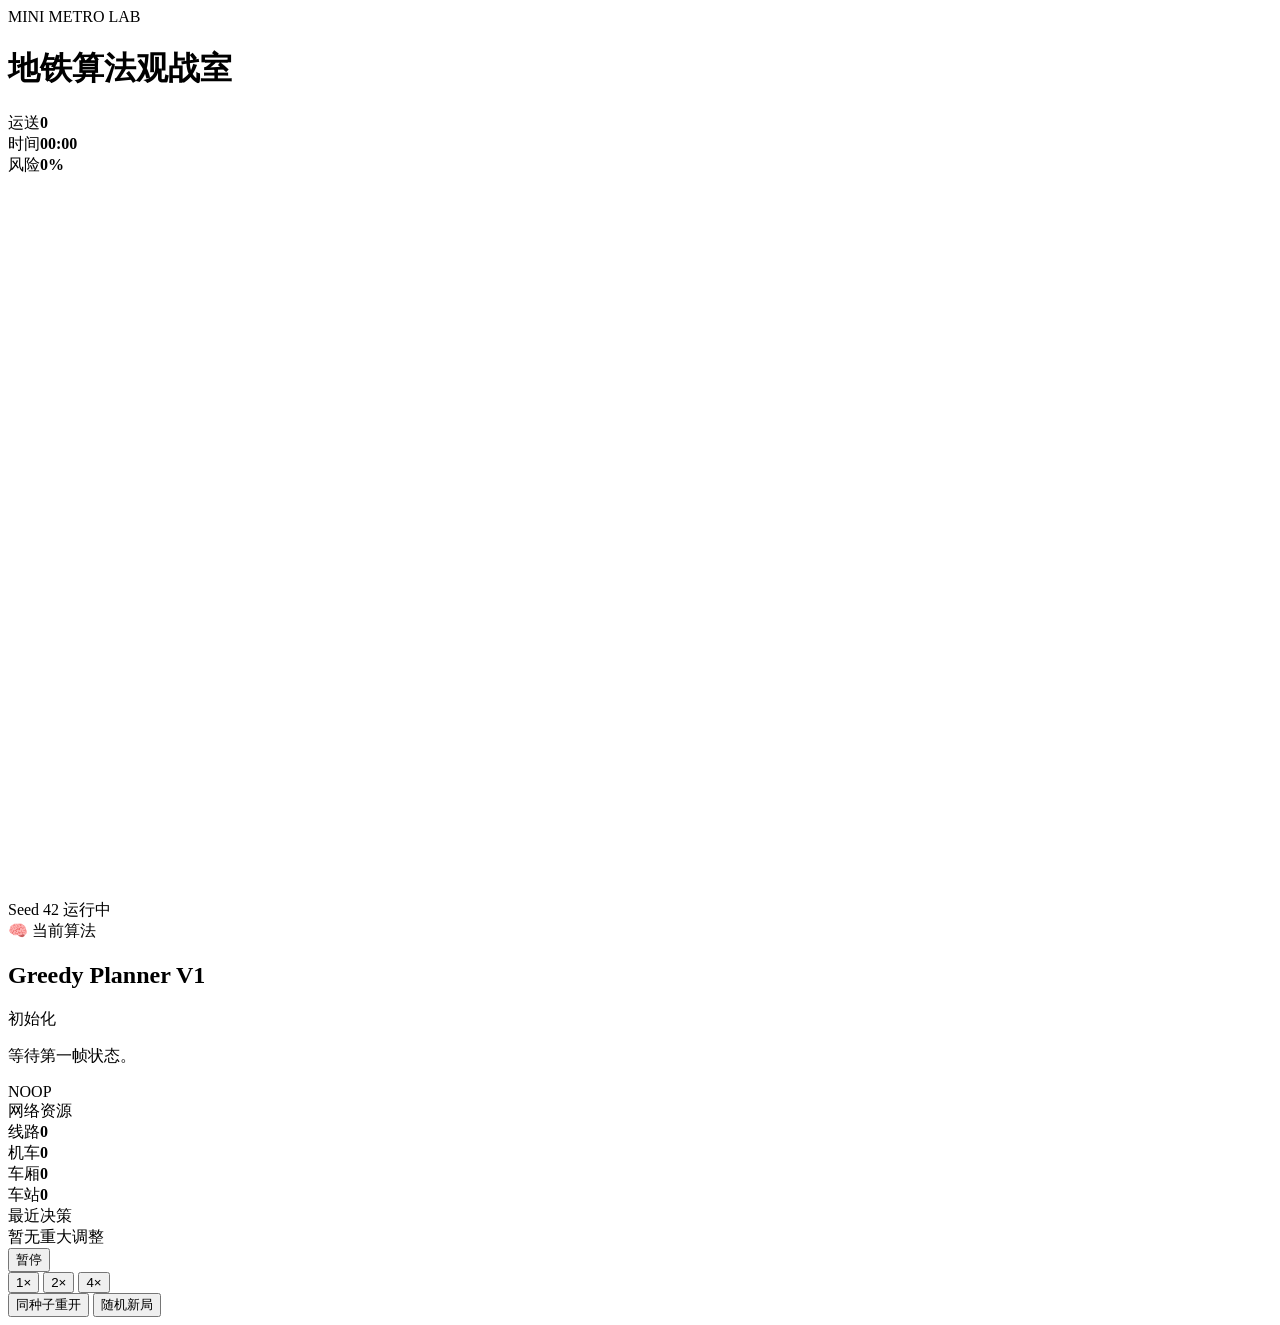
==== web/index.html @ 18f15cf1 "feat: migrate Mini Metro Lab V1" ====
<!doctype html>
<html lang="zh-CN">
<head>
  <meta charset="utf-8">
  <meta name="viewport" content="width=device-width,initial-scale=1">
  <meta name="color-scheme" content="light">
  <title>Mini Metro Lab</title>
  <link rel="stylesheet" href="/styles.css">
</head>
<body>
  <main class="app-shell">
    <header class="topbar">
      <div>
        <div class="eyebrow">MINI METRO LAB</div>
        <h1>地铁算法观战室</h1>
      </div>
      <div class="top-metrics" aria-live="polite">
        <div><span>运送</span><strong id="deliveries">0</strong></div>
        <div><span>时间</span><strong id="time">00:00</strong></div>
        <div><span>风险</span><strong id="risk">0%</strong></div>
      </div>
    </header>

    <section class="workspace">
      <div class="map-panel">
        <canvas id="metroCanvas" width="1280" height="720" aria-label="实时地铁网络"></canvas>
        <div class="map-hud">
          <span id="seed">Seed 42</span>
          <span id="statusDot" class="status-dot"></span>
          <span id="statusText">运行中</span>
        </div>
      </div>

      <aside class="brain-panel">
        <section class="brain-card primary">
          <div class="section-label">🧠 当前算法</div>
          <h2 id="algorithm">Greedy Planner V1</h2>
          <div class="decision-title" id="decisionTitle">初始化</div>
          <p id="decisionDetail">等待第一帧状态。</p>
          <div class="action-chip" id="actionChip">NOOP</div>
        </section>

        <section class="brain-card">
          <div class="section-label">网络资源</div>
          <div class="resource-grid">
            <div><span>线路</span><strong id="lineCount">0</strong></div>
            <div><span>机车</span><strong id="locoCount">0</strong></div>
            <div><span>车厢</span><strong id="carriageCount">0</strong></div>
            <div><span>车站</span><strong id="stationCount">0</strong></div>
          </div>
        </section>

        <section class="brain-card history-card">
          <div class="section-label">最近决策</div>
          <div id="history" class="history"><div class="empty">暂无重大调整</div></div>
        </section>
      </aside>
    </section>

    <footer class="controls">
      <button id="pauseBtn" type="button">暂停</button>
      <div class="speed-group" aria-label="速度">
        <button class="speed active" data-speed="1" type="button">1×</button>
        <button class="speed" data-speed="2" type="button">2×</button>
        <button class="speed" data-speed="4" type="button">4×</button>
      </div>
      <div class="spacer"></div>
      <button id="restartBtn" class="secondary" type="button">同种子重开</button>
      <button id="randomBtn" class="secondary" type="button">随机新局</button>
    </footer>
  </main>
  <div id="toast" role="status" aria-live="polite"></div>
  <script src="/app.js"></script>
</body>
</html>
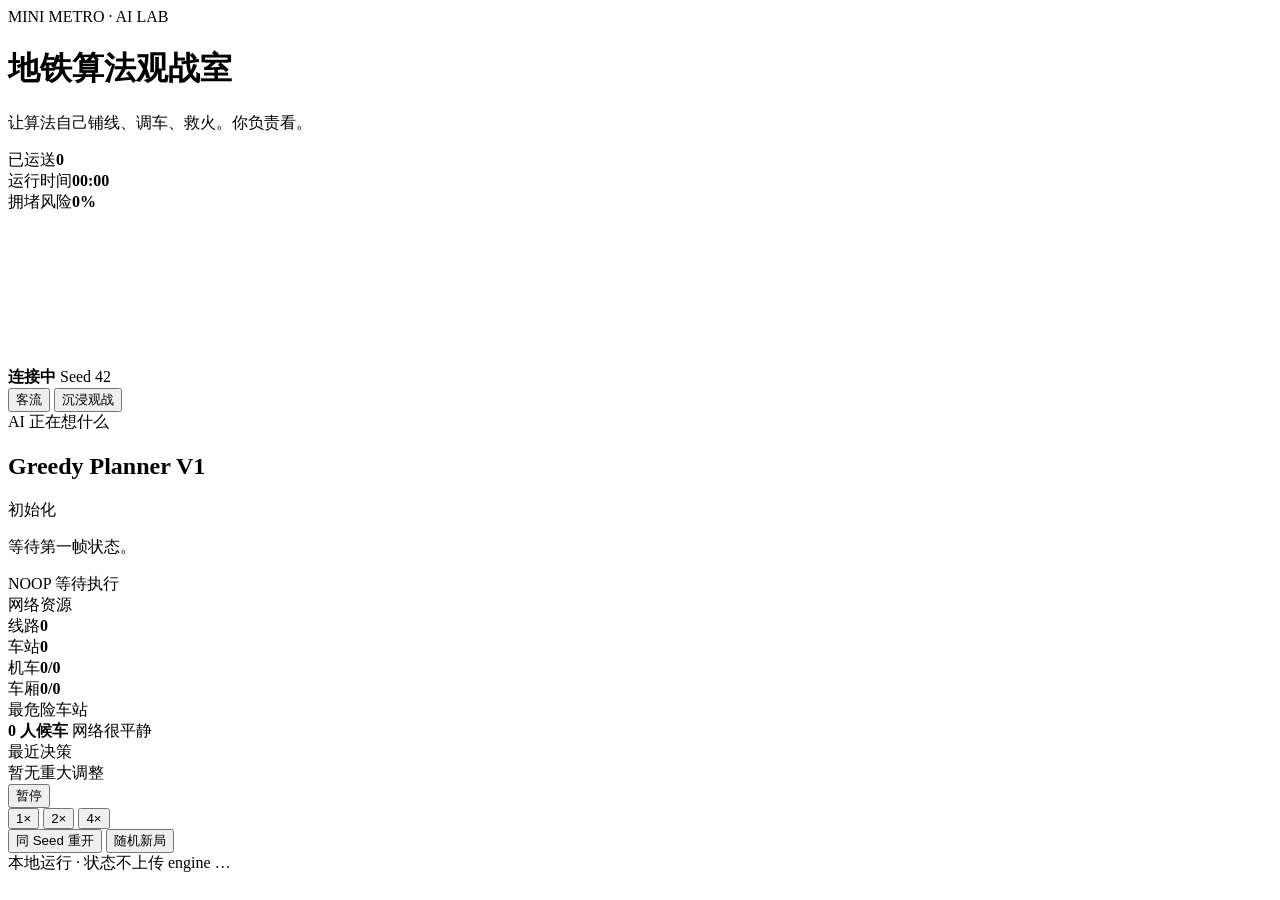
==== commit 70d94976: "feat(viewer): redesign live viewing shell" ====
--- a/web/index.html
+++ b/web/index.html
@@ -2,52 +2,79 @@
 <html lang="zh-CN">
 <head>
   <meta charset="utf-8">
-  <meta name="viewport" content="width=device-width,initial-scale=1">
+  <meta name="viewport" content="width=device-width,initial-scale=1,viewport-fit=cover">
   <meta name="color-scheme" content="light">
-  <title>Mini Metro Lab</title>
+  <meta name="theme-color" content="#f2f0e9">
+  <title>Mini Metro AI Lab</title>
   <link rel="stylesheet" href="/styles.css">
 </head>
 <body>
   <main class="app-shell">
     <header class="topbar">
-      <div>
-        <div class="eyebrow">MINI METRO LAB</div>
+      <div class="brand">
+        <div class="eyebrow">MINI METRO · AI LAB</div>
         <h1>地铁算法观战室</h1>
+        <p>让算法自己铺线、调车、救火。你负责看。</p>
       </div>
       <div class="top-metrics" aria-live="polite">
-        <div><span>运送</span><strong id="deliveries">0</strong></div>
-        <div><span>时间</span><strong id="time">00:00</strong></div>
-        <div><span>风险</span><strong id="risk">0%</strong></div>
+        <div><span>已运送</span><strong id="deliveries">0</strong></div>
+        <div><span>运行时间</span><strong id="time">00:00</strong></div>
+        <div><span>拥堵风险</span><strong id="risk">0%</strong></div>
       </div>
     </header>
 
     <section class="workspace">
       <div class="map-panel">
-        <canvas id="metroCanvas" width="1280" height="720" aria-label="实时地铁网络"></canvas>
-        <div class="map-hud">
+        <canvas id="metroCanvas" aria-label="实时地铁网络"></canvas>
+
+        <div class="map-hud map-hud-left">
+          <span id="statusDot" class="status-dot"></span>
+          <strong id="statusText">连接中</strong>
+          <span class="hud-divider"></span>
           <span id="seed">Seed 42</span>
-          <span id="statusDot" class="status-dot"></span>
-          <span id="statusText">运行中</span>
+        </div>
+
+        <div class="map-hud map-hud-right">
+          <button id="crowdBtn" class="hud-button active" type="button" aria-pressed="true">客流</button>
+          <button id="immersiveBtn" class="hud-button" type="button" aria-pressed="false">沉浸观战</button>
+        </div>
+
+        <div id="gameOver" class="game-over" hidden>
+          <div class="game-over-kicker">本局结束</div>
+          <strong id="finalScore">运送 0 人</strong>
+          <span>可以用同一个 Seed 重跑，公平比较下一版算法。</span>
         </div>
       </div>
 
-      <aside class="brain-panel">
+      <aside class="brain-panel" aria-label="AI 决策面板">
         <section class="brain-card primary">
-          <div class="section-label">🧠 当前算法</div>
+          <div class="section-label">AI 正在想什么</div>
           <h2 id="algorithm">Greedy Planner V1</h2>
           <div class="decision-title" id="decisionTitle">初始化</div>
           <p id="decisionDetail">等待第一帧状态。</p>
-          <div class="action-chip" id="actionChip">NOOP</div>
+          <div class="decision-meta">
+            <span class="action-chip" id="actionChip">NOOP</span>
+            <span id="actionState" class="action-state">等待执行</span>
+          </div>
         </section>
 
         <section class="brain-card">
           <div class="section-label">网络资源</div>
           <div class="resource-grid">
             <div><span>线路</span><strong id="lineCount">0</strong></div>
-            <div><span>机车</span><strong id="locoCount">0</strong></div>
-            <div><span>车厢</span><strong id="carriageCount">0</strong></div>
             <div><span>车站</span><strong id="stationCount">0</strong></div>
+            <div><span>机车</span><strong id="locoCount">0/0</strong></div>
+            <div><span>车厢</span><strong id="carriageCount">0/0</strong></div>
           </div>
+        </section>
+
+        <section class="brain-card pressure-card">
+          <div class="section-label">最危险车站</div>
+          <div class="pressure-row">
+            <strong id="pressureCount">0 人候车</strong>
+            <span id="pressureHint">网络很平静</span>
+          </div>
+          <div class="pressure-track"><i id="pressureBar"></i></div>
         </section>
 
         <section class="brain-card history-card">
@@ -57,18 +84,24 @@
       </aside>
     </section>
 
-    <footer class="controls">
-      <button id="pauseBtn" type="button">暂停</button>
-      <div class="speed-group" aria-label="速度">
+    <footer class="controls" aria-label="模拟控制">
+      <button id="pauseBtn" class="primary-control" type="button">暂停</button>
+      <div class="speed-group" aria-label="模拟速度">
         <button class="speed active" data-speed="1" type="button">1×</button>
         <button class="speed" data-speed="2" type="button">2×</button>
         <button class="speed" data-speed="4" type="button">4×</button>
       </div>
       <div class="spacer"></div>
-      <button id="restartBtn" class="secondary" type="button">同种子重开</button>
+      <button id="restartBtn" class="secondary" type="button">同 Seed 重开</button>
       <button id="randomBtn" class="secondary" type="button">随机新局</button>
     </footer>
+
+    <div class="footnote">
+      <span>本地运行 · 状态不上传</span>
+      <span id="engineCommit">engine …</span>
+    </div>
   </main>
+
   <div id="toast" role="status" aria-live="polite"></div>
   <script src="/app.js"></script>
 </body>
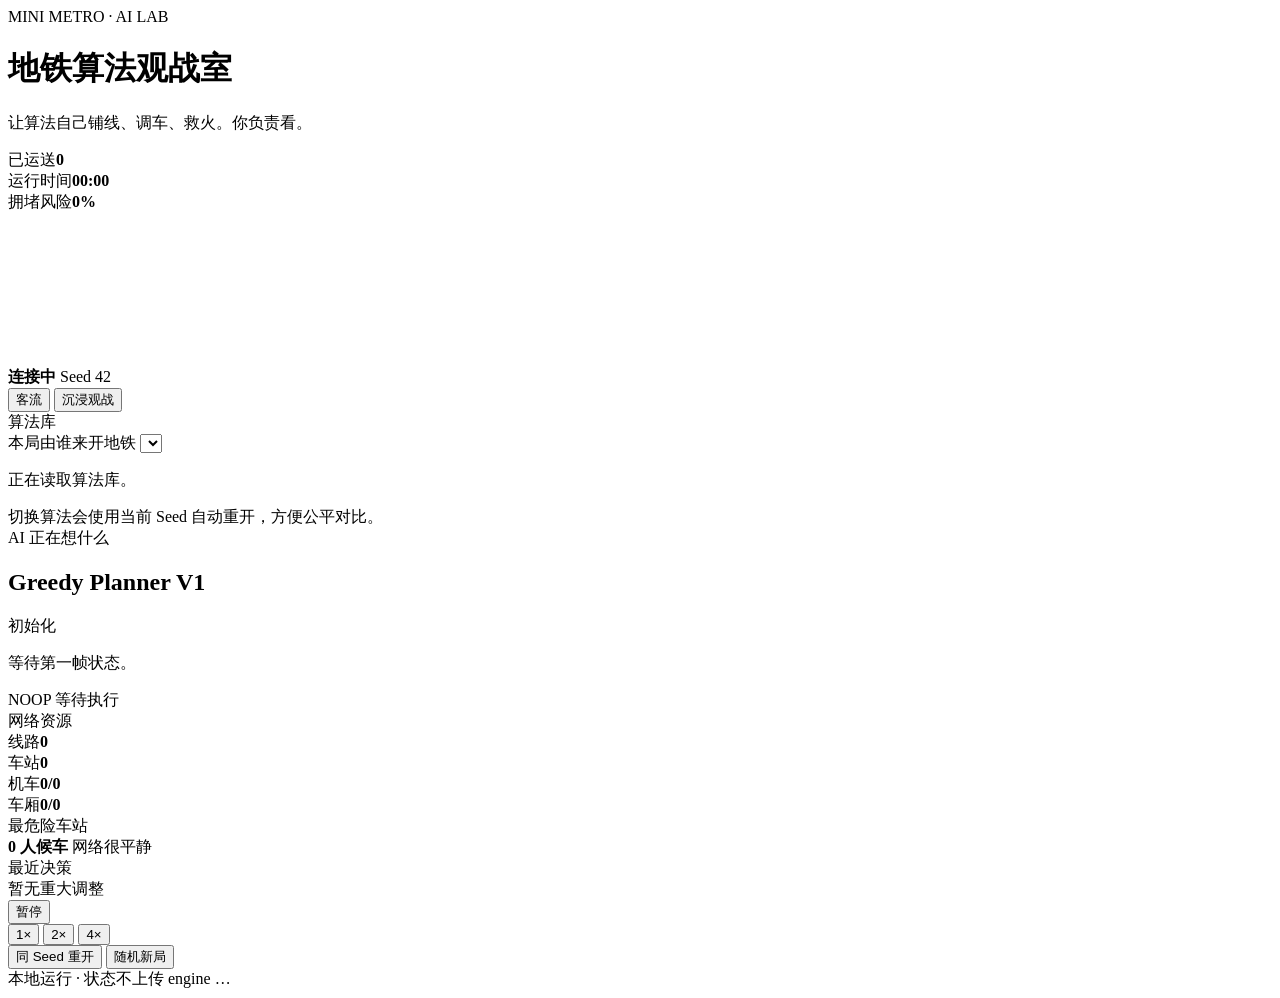
==== commit 22f37908: "feat: add selectable algorithm library" ====
--- a/web/index.html
+++ b/web/index.html
@@ -7,6 +7,7 @@
   <meta name="theme-color" content="#f2f0e9">
   <title>Mini Metro AI Lab</title>
   <link rel="stylesheet" href="/styles.css">
+  <link rel="stylesheet" href="/algorithm-library.css">
 </head>
 <body>
   <main class="app-shell">
@@ -47,6 +48,19 @@
       </div>
 
       <aside class="brain-panel" aria-label="AI 决策面板">
+        <section class="brain-card algorithm-card">
+          <div class="section-label">算法库</div>
+          <label class="algorithm-picker">
+            <span>本局由谁来开地铁</span>
+            <select id="algorithmSelect" aria-label="选择算法"></select>
+          </label>
+          <div class="algorithm-meta">
+            <div id="algorithmBadges" class="algorithm-badges"></div>
+            <p id="algorithmSummary">正在读取算法库。</p>
+          </div>
+          <div class="algorithm-note">切换算法会使用当前 Seed 自动重开，方便公平对比。</div>
+        </section>
+
         <section class="brain-card primary">
           <div class="section-label">AI 正在想什么</div>
           <h2 id="algorithm">Greedy Planner V1</h2>
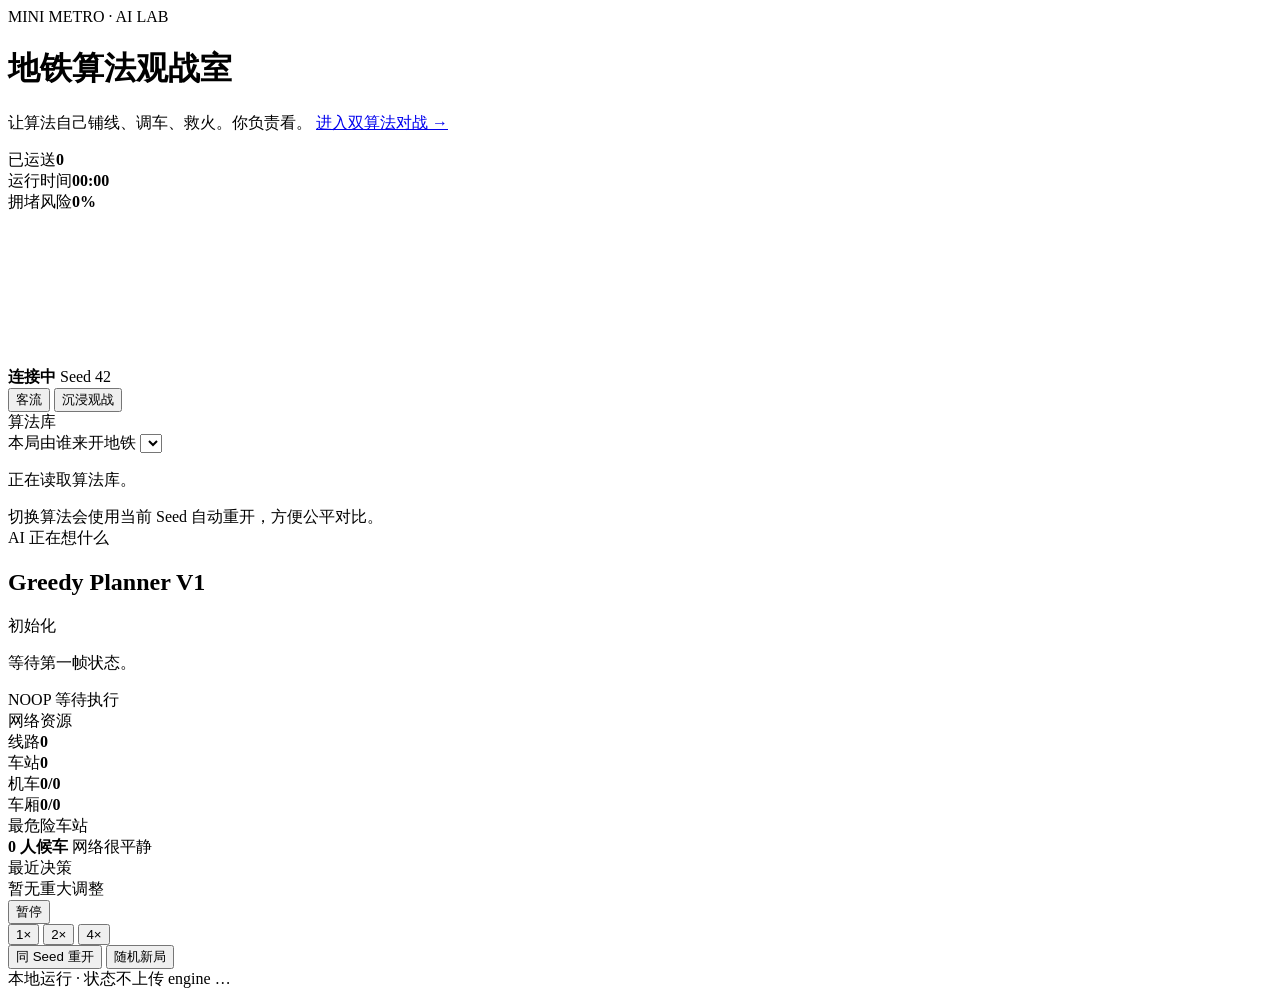
==== commit 4c3137b8: "feat: add synchronized browser battle viewer" ====
--- a/web/index.html
+++ b/web/index.html
@@ -15,7 +15,7 @@
       <div class="brand">
         <div class="eyebrow">MINI METRO · AI LAB</div>
         <h1>地铁算法观战室</h1>
-        <p>让算法自己铺线、调车、救火。你负责看。</p>
+        <p>让算法自己铺线、调车、救火。你负责看。 <a href="/battle.html">进入双算法对战 →</a></p>
       </div>
       <div class="top-metrics" aria-live="polite">
         <div><span>已运送</span><strong id="deliveries">0</strong></div>
@@ -117,6 +117,7 @@
   </main>
 
   <div id="toast" role="status" aria-live="polite"></div>
+  <script src="/map-renderer.js"></script>
   <script src="/app.js"></script>
 </body>
 </html>
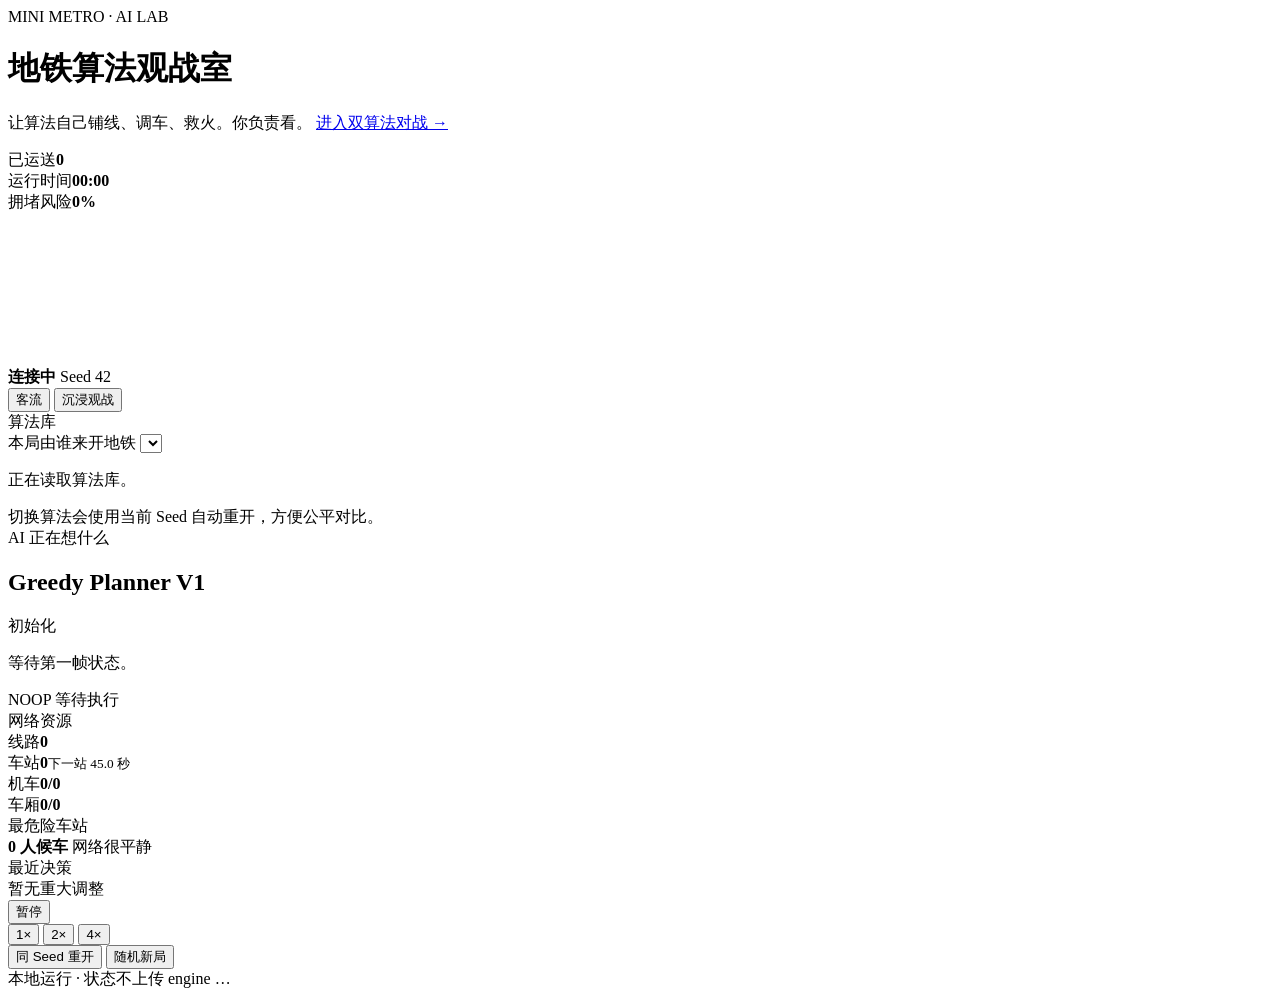
==== commit 7da64ae4: "feat: add timed station progression to viewers" ====
--- a/web/index.html
+++ b/web/index.html
@@ -76,7 +76,7 @@
           <div class="section-label">网络资源</div>
           <div class="resource-grid">
             <div><span>线路</span><strong id="lineCount">0</strong></div>
-            <div><span>车站</span><strong id="stationCount">0</strong></div>
+            <div><span>车站</span><strong id="stationCount">0</strong><small id="nextStation">下一站 45.0 秒</small></div>
             <div><span>机车</span><strong id="locoCount">0/0</strong></div>
             <div><span>车厢</span><strong id="carriageCount">0/0</strong></div>
           </div>
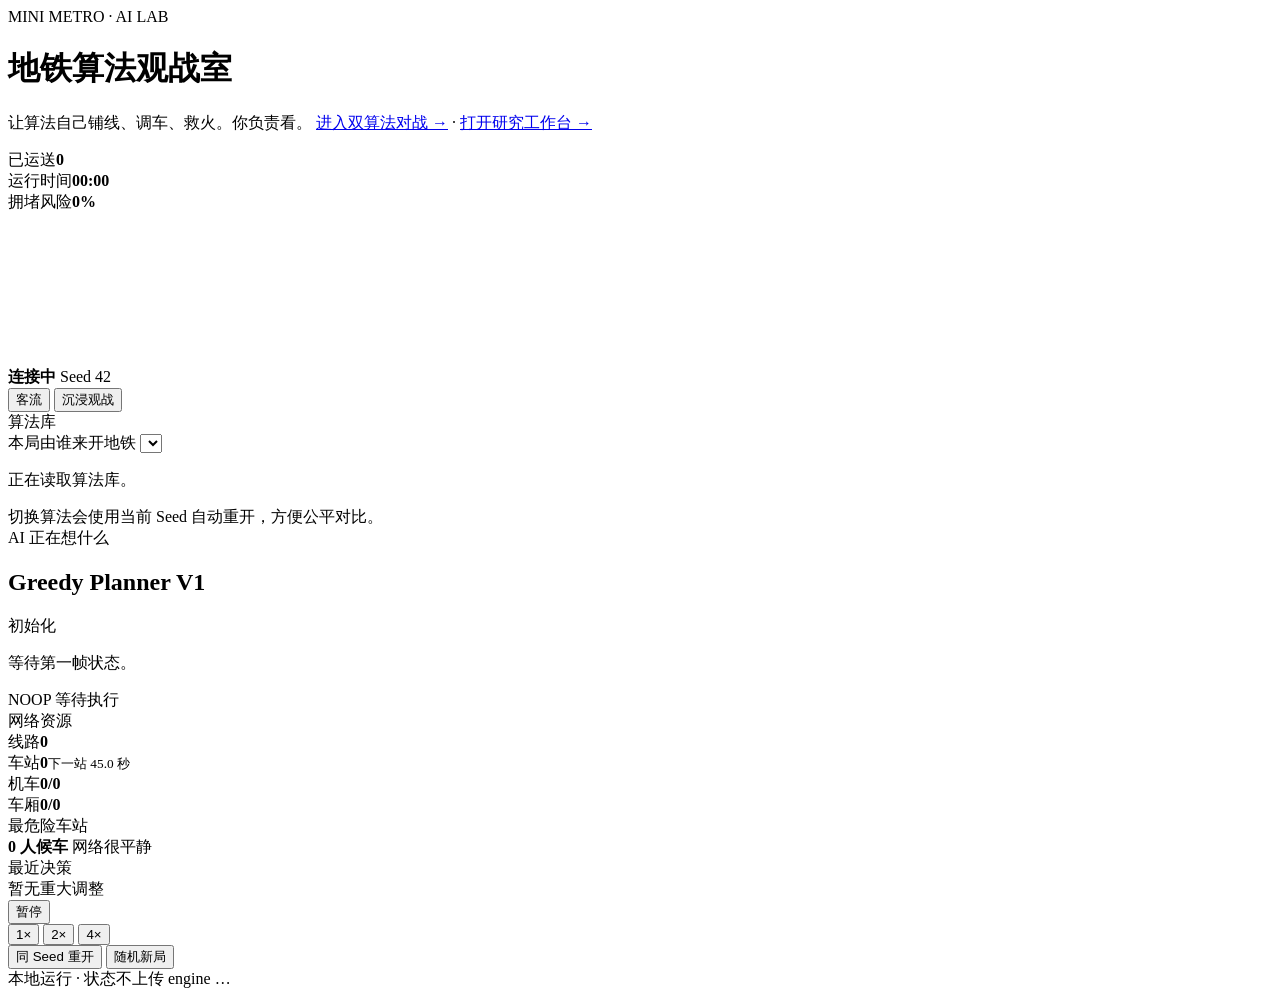
==== commit 284ec146: "feat: link research workbench from viewer" ====
--- a/web/index.html
+++ b/web/index.html
@@ -15,7 +15,7 @@
       <div class="brand">
         <div class="eyebrow">MINI METRO · AI LAB</div>
         <h1>地铁算法观战室</h1>
-        <p>让算法自己铺线、调车、救火。你负责看。 <a href="/battle.html">进入双算法对战 →</a></p>
+        <p>让算法自己铺线、调车、救火。你负责看。 <a href="/battle.html">进入双算法对战 →</a> · <a href="/research.html">打开研究工作台 →</a></p>
       </div>
       <div class="top-metrics" aria-live="polite">
         <div><span>已运送</span><strong id="deliveries">0</strong></div>
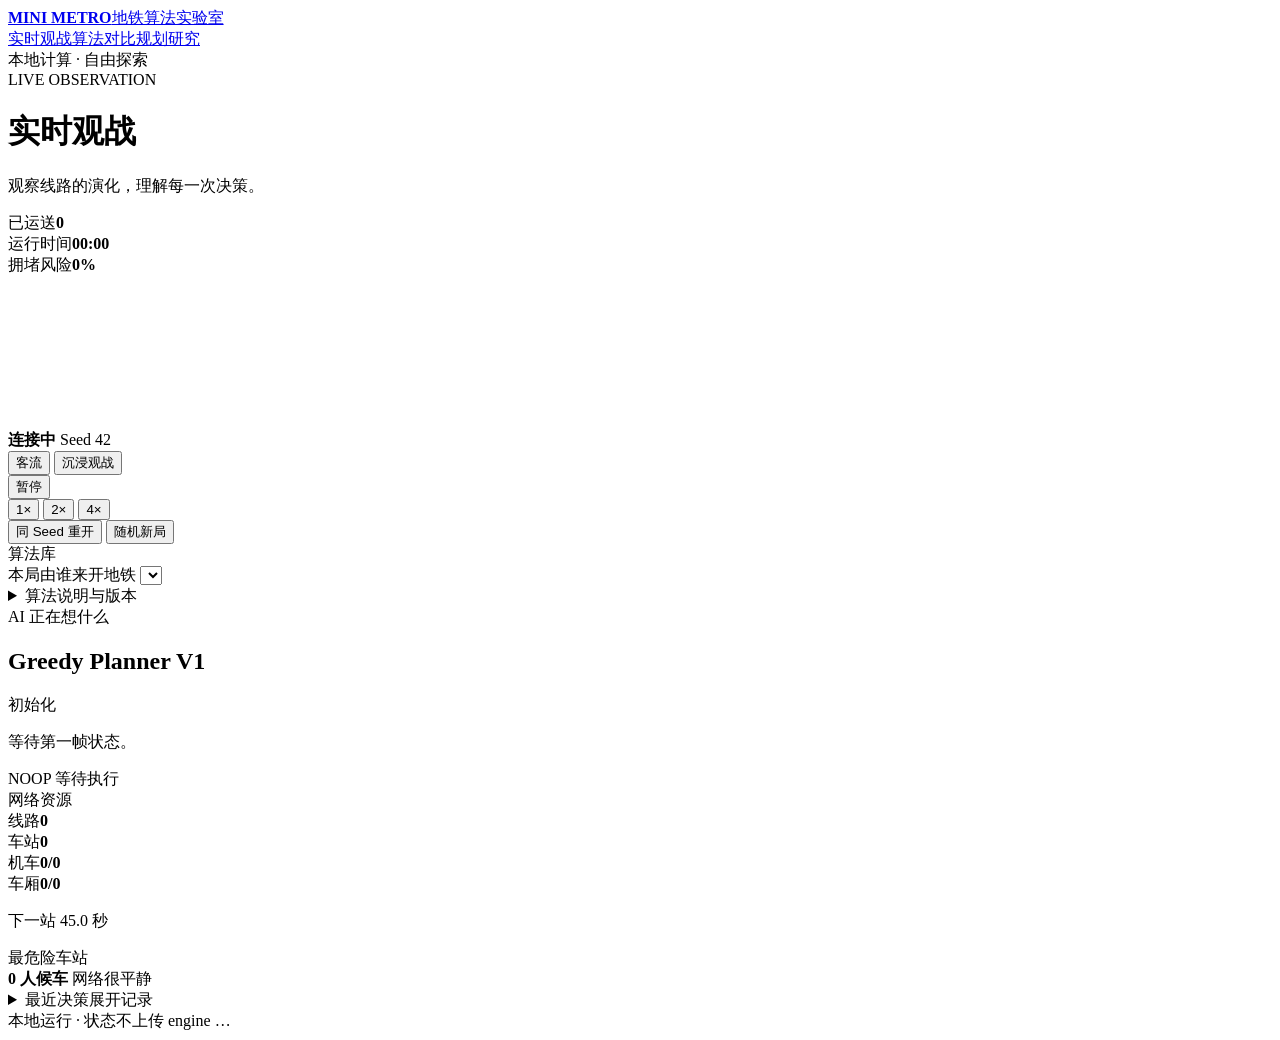
==== commit 9a748908: "feat(ui): unify the lab interface and repair responsive canvas layout" ====
--- a/web/index.html
+++ b/web/index.html
@@ -8,14 +8,20 @@
   <title>Mini Metro AI Lab</title>
   <link rel="stylesheet" href="/styles.css">
   <link rel="stylesheet" href="/algorithm-library.css">
+  <link rel="stylesheet" href="/theme.css">
 </head>
 <body>
   <main class="app-shell">
+    <header class="lab-navigation">
+      <a class="lab-brand" href="/"><strong>MINI METRO</strong><span>地铁算法实验室</span></a>
+      <nav class="lab-tabs" aria-label="主要导航"><a href="/" aria-current="page">实时观战</a><a href="/battle.html">算法对比</a><a href="/research.html">规划研究</a></nav>
+      <span class="lab-local">本地计算 · 自由探索</span>
+    </header>
     <header class="topbar">
       <div class="brand">
-        <div class="eyebrow">MINI METRO · AI LAB</div>
-        <h1>地铁算法观战室</h1>
-        <p>让算法自己铺线、调车、救火。你负责看。 <a href="/battle.html">进入双算法对战 →</a> · <a href="/research.html">打开研究工作台 →</a></p>
+        <div class="eyebrow">LIVE OBSERVATION</div>
+        <h1>实时观战</h1>
+        <p>观察线路的演化，理解每一次决策。</p>
       </div>
       <div class="top-metrics" aria-live="polite">
         <div><span>已运送</span><strong id="deliveries">0</strong></div>
@@ -25,6 +31,7 @@
     </header>
 
     <section class="workspace">
+      <div class="map-workspace">
       <div class="map-panel">
         <canvas id="metroCanvas" aria-label="实时地铁网络"></canvas>
 
@@ -47,6 +54,19 @@
         </div>
       </div>
 
+    <footer class="controls" aria-label="模拟控制">
+      <button id="pauseBtn" class="primary-control" type="button">暂停</button>
+      <div class="speed-group" aria-label="模拟速度">
+        <button class="speed active" data-speed="1" type="button">1×</button>
+        <button class="speed" data-speed="2" type="button">2×</button>
+        <button class="speed" data-speed="4" type="button">4×</button>
+      </div>
+      <div class="spacer"></div>
+      <button id="restartBtn" class="secondary" type="button">同 Seed 重开</button>
+      <button id="randomBtn" class="secondary" type="button">随机新局</button>
+    </footer>
+      </div>
+
       <aside class="brain-panel" aria-label="AI 决策面板">
         <section class="brain-card algorithm-card">
           <div class="section-label">算法库</div>
@@ -54,11 +74,14 @@
             <span>本局由谁来开地铁</span>
             <select id="algorithmSelect" aria-label="选择算法"></select>
           </label>
+          <details class="algorithm-details">
+          <summary>算法说明与版本</summary>
           <div class="algorithm-meta">
             <div id="algorithmBadges" class="algorithm-badges"></div>
             <p id="algorithmSummary">正在读取算法库。</p>
           </div>
           <div class="algorithm-note">切换算法会使用当前 Seed 自动重开，方便公平对比。</div>
+          </details>
         </section>
 
         <section class="brain-card primary">
@@ -76,10 +99,11 @@
           <div class="section-label">网络资源</div>
           <div class="resource-grid">
             <div><span>线路</span><strong id="lineCount">0</strong></div>
-            <div><span>车站</span><strong id="stationCount">0</strong><small id="nextStation">下一站 45.0 秒</small></div>
+            <div><span>车站</span><strong id="stationCount">0</strong></div>
             <div><span>机车</span><strong id="locoCount">0/0</strong></div>
             <div><span>车厢</span><strong id="carriageCount">0/0</strong></div>
           </div>
+          <p class="resource-next" id="nextStation">下一站 45.0 秒</p>
         </section>
 
         <section class="brain-card pressure-card">
@@ -91,24 +115,14 @@
           <div class="pressure-track"><i id="pressureBar"></i></div>
         </section>
 
-        <section class="brain-card history-card">
-          <div class="section-label">最近决策</div>
+        <details class="brain-card history-card">
+          <summary>最近决策<span>展开记录</span></summary>
           <div id="history" class="history"><div class="empty">暂无重大调整</div></div>
-        </section>
+        </details>
       </aside>
     </section>
 
-    <footer class="controls" aria-label="模拟控制">
-      <button id="pauseBtn" class="primary-control" type="button">暂停</button>
-      <div class="speed-group" aria-label="模拟速度">
-        <button class="speed active" data-speed="1" type="button">1×</button>
-        <button class="speed" data-speed="2" type="button">2×</button>
-        <button class="speed" data-speed="4" type="button">4×</button>
-      </div>
-      <div class="spacer"></div>
-      <button id="restartBtn" class="secondary" type="button">同 Seed 重开</button>
-      <button id="randomBtn" class="secondary" type="button">随机新局</button>
-    </footer>
+
 
     <div class="footnote">
       <span>本地运行 · 状态不上传</span>
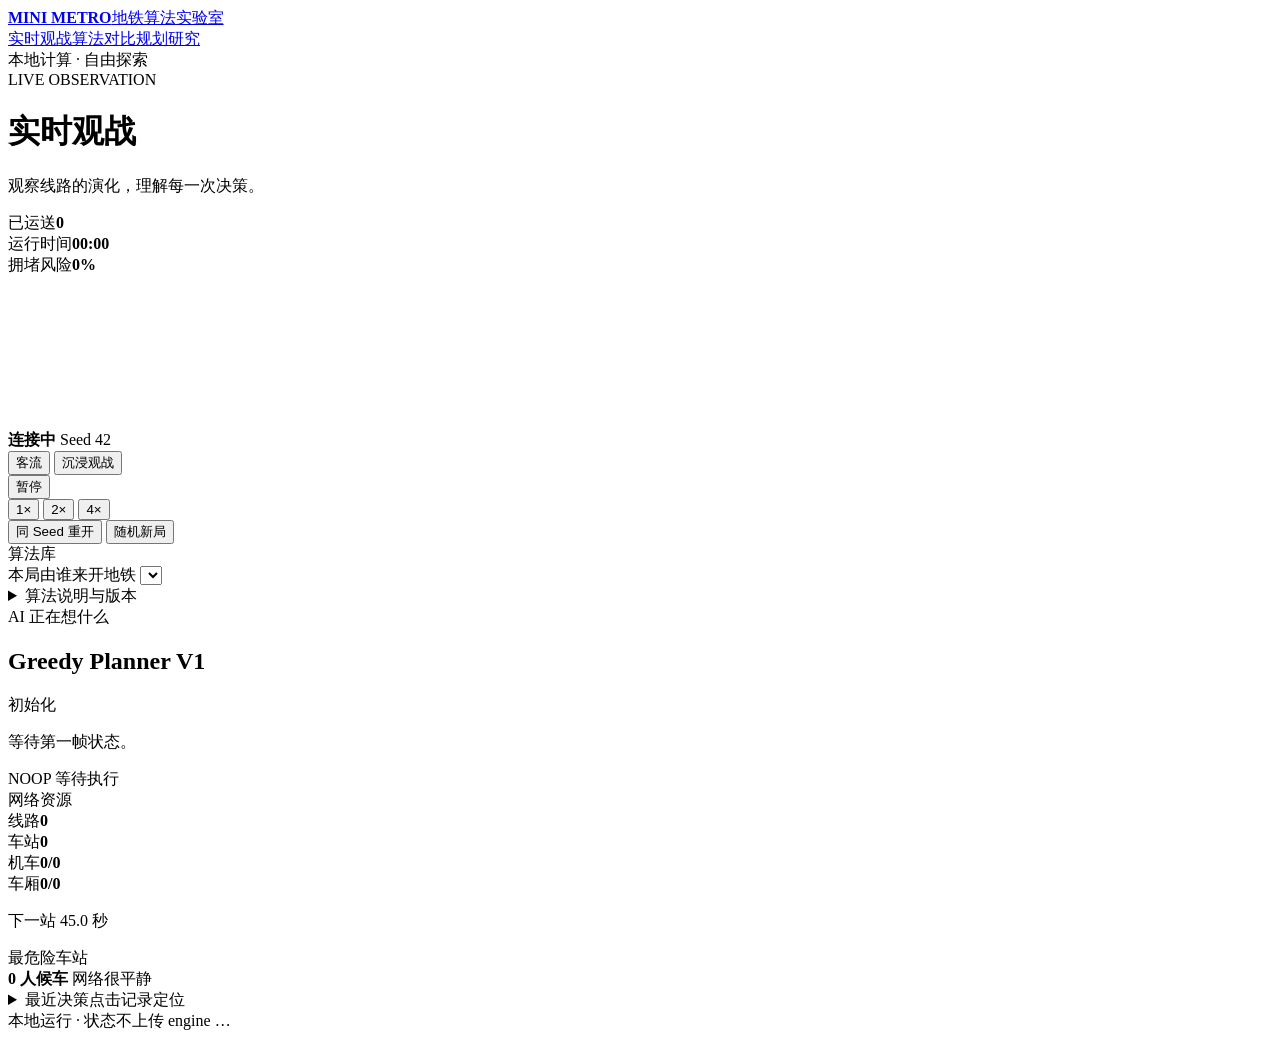
==== commit 321f8223: "feat(viewer): link decision history to stable map targets" ====
--- a/web/index.html
+++ b/web/index.html
@@ -47,6 +47,11 @@
           <button id="immersiveBtn" class="hud-button" type="button" aria-pressed="false">沉浸观战</button>
         </div>
 
+        <div id="mapFocus" class="map-focus-note" hidden>
+          <div><small>地图定位 · 当前路网</small><strong id="mapFocusTitle"></strong><span id="mapFocusDetail"></span></div>
+          <button id="clearFocus" type="button" aria-label="清除地图定位">×</button>
+        </div>
+
         <div id="gameOver" class="game-over" hidden>
           <div class="game-over-kicker">本局结束</div>
           <strong id="finalScore">运送 0 人</strong>
@@ -93,6 +98,7 @@
             <span class="action-chip" id="actionChip">NOOP</span>
             <span id="actionState" class="action-state">等待执行</span>
           </div>
+          <button id="focusLatest" class="focus-decision" type="button" hidden>定位最近调整 ↗</button>
         </section>
 
         <section class="brain-card">
@@ -116,7 +122,7 @@
         </section>
 
         <details class="brain-card history-card">
-          <summary>最近决策<span>展开记录</span></summary>
+          <summary>最近决策<span>点击记录定位</span></summary>
           <div id="history" class="history"><div class="empty">暂无重大调整</div></div>
         </details>
       </aside>
